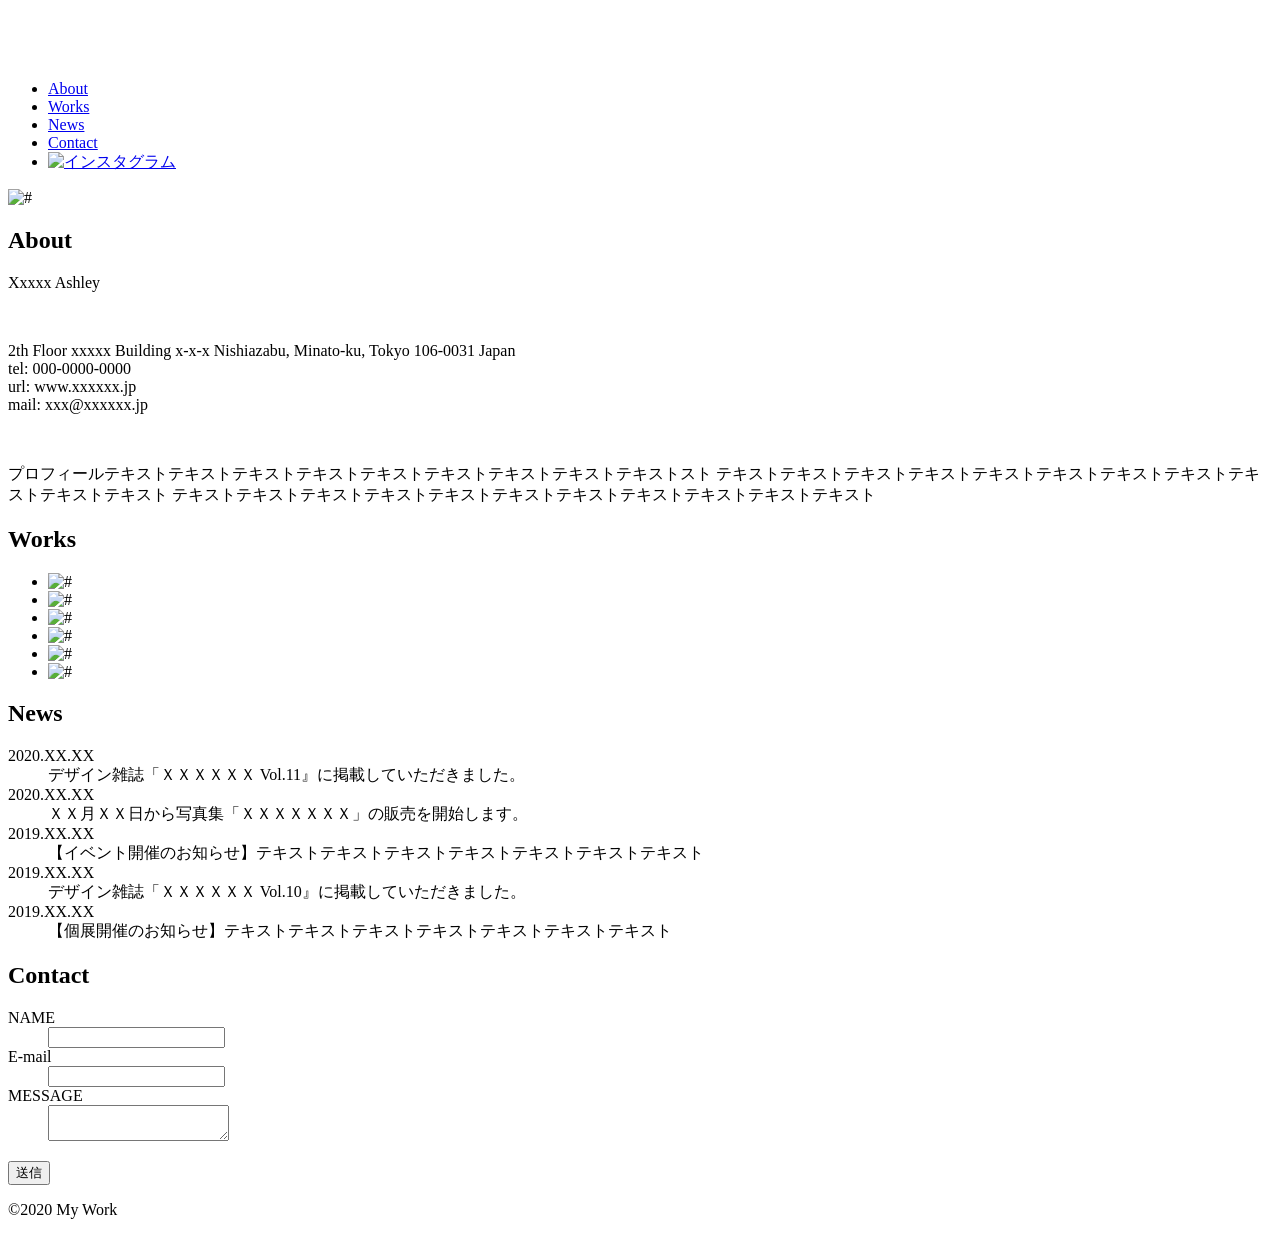
==== index.html @ 7b0abcd5 "Create index.html" ====
<!DOCTYPE html>
<html lang="jp">
<head>
    <meta charset="UTF-8">
    <title>My Work</title>
    <meta name="description" content="テキストテキストテキストテキスト">
    <meta name="viewport" content="width=device-width, initial-scale=1.0">
    <link rel="icon" href="img/favicon.ico">
    <link rel="stylesheet" href="css/reset.css">
    <link rel="stylesheet" href="css/style.css">


</head>
<body>
    <header id="header" class="wrapper">
        <h1 class="site-title">
            <a href="index.html"><img src="img/logo.svg" alt=""></a>
        </h1>
        <nav>
            <ul>
                <li><a href="#about">About</a></li>
                <li><a href="#works">Works</a></li>
                <li><a href="#news">News</a></li>
                <li><a href="#contact">Contact</a></li>
                <li><a href="http://">
                    <img src="img/icon-instagram.png" alt="インスタグラム">
                    </a>
                </li>
            </ul>
        </nav>
    </header>

    <main>
        <div class="mainvisual">
            <img src="img/mainvisual-pc.jpg" alt="#">
        </div>
        
        <section id="about" class="wrapper">
            <h2>About</h2>
                <p class="myname">Xxxxx Ashley</p>
                <br>
                <p>2th Floor xxxxx Building x-x-x Nishiazabu, Minato-ku, Tokyo 106-0031 Japan <br>
                    tel: 000-0000-0000 <br>
                    url: www.xxxxxx.jp <br>
                    mail: xxx@xxxxxx.jp
                </p>
                <br>
                <p>
                プロフィールテキストテキストテキストテキストテキストテキストテキストテキストテキストスト テキストテキストテキストテキストテキストテキストテキストテキストテキストテキストテキスト テキストテキストテキストテキストテキストテキストテキストテキストテキストテキストテキスト
                </p>
        </section>

        <section id="works" class="wrapper">
            <h2>Works</h2>
            <ul>
                <li><img src="img/works1.jpg" alt="#"></li>
                <li><img src="img/works2.jpg" alt="#"></li>
                <li><img src="img/works3.jpg" alt="#"></li>
                <li><img src="img/works4.jpg" alt="#"></li>
                <li><img src="img/works5.jpg" alt="#"></li>
                <li><img src="img/works6.jpg" alt="#"></li>
            </ul>
        </section>
        
        <section id="news" class="wrapper">
            <h2>News</h2>
            <dl>
                <dt>2020.XX.XX</dt> 
                <dd>デザイン雑誌「ＸＸＸＸＸＸ Vol.11』に掲載していただきました。</dd>
                <dt>2020.XX.XX</dt>
                <dd>ＸＸ月ＸＸ日から写真集「ＸＸＸＸＸＸＸ」の販売を開始します。 </dd>
                <dt>2019.XX.XX</dt>
                <dd>【イベント開催のお知らせ】テキストテキストテキストテキストテキストテキストテキスト</dd>
                <dt>2019.XX.XX</dt>
                <dd>デザイン雑誌「ＸＸＸＸＸＸ Vol.10』に掲載していただきました。</dd>
                <dt>2019.XX.XX</dt>
                <dd>【個展開催のお知らせ】テキストテキストテキストテキストテキストテキストテキスト</dd>
            
            </dl>
        </section>
        
        <section id="contact" class="wrapper">
            <h2>Contact</h2>
           <form action="#" method="post"></form>
            <dl>
                <dt>NAME</dt>
                <dd><input type="text" name="name"></dd>
                <dt>E-mail</dt>
                <dd> <input type="text" name="email"></dd>
                <dt>MESSAGE</dt>
                <dd>
                <textarea name="message"></textarea>
                </dd>
                <p>
                  <input class="submit" type="submit" value="送信">
                </p>               
            </dl> 
            </form>
        </section>
    </main>

    <footer>
       <p> &copy;2020 My Work</p>
    </footer>
</body>
</html>
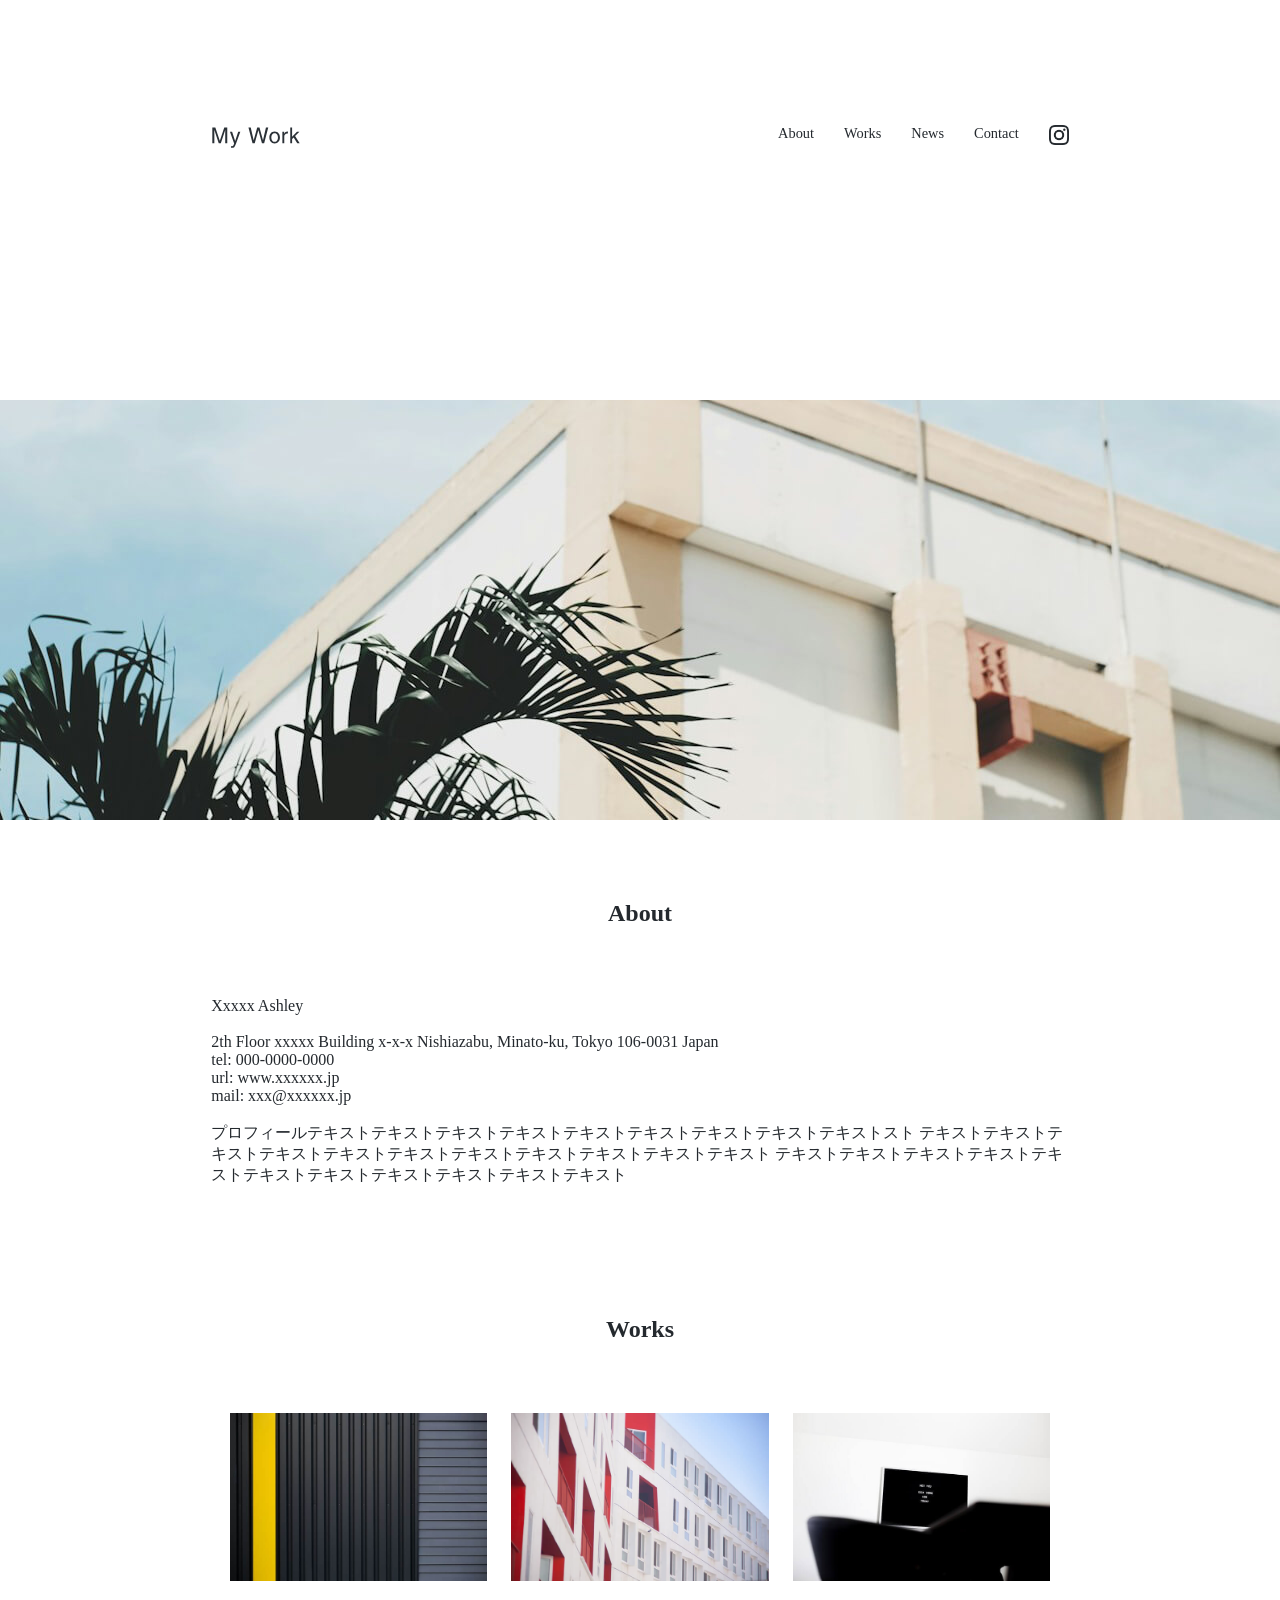
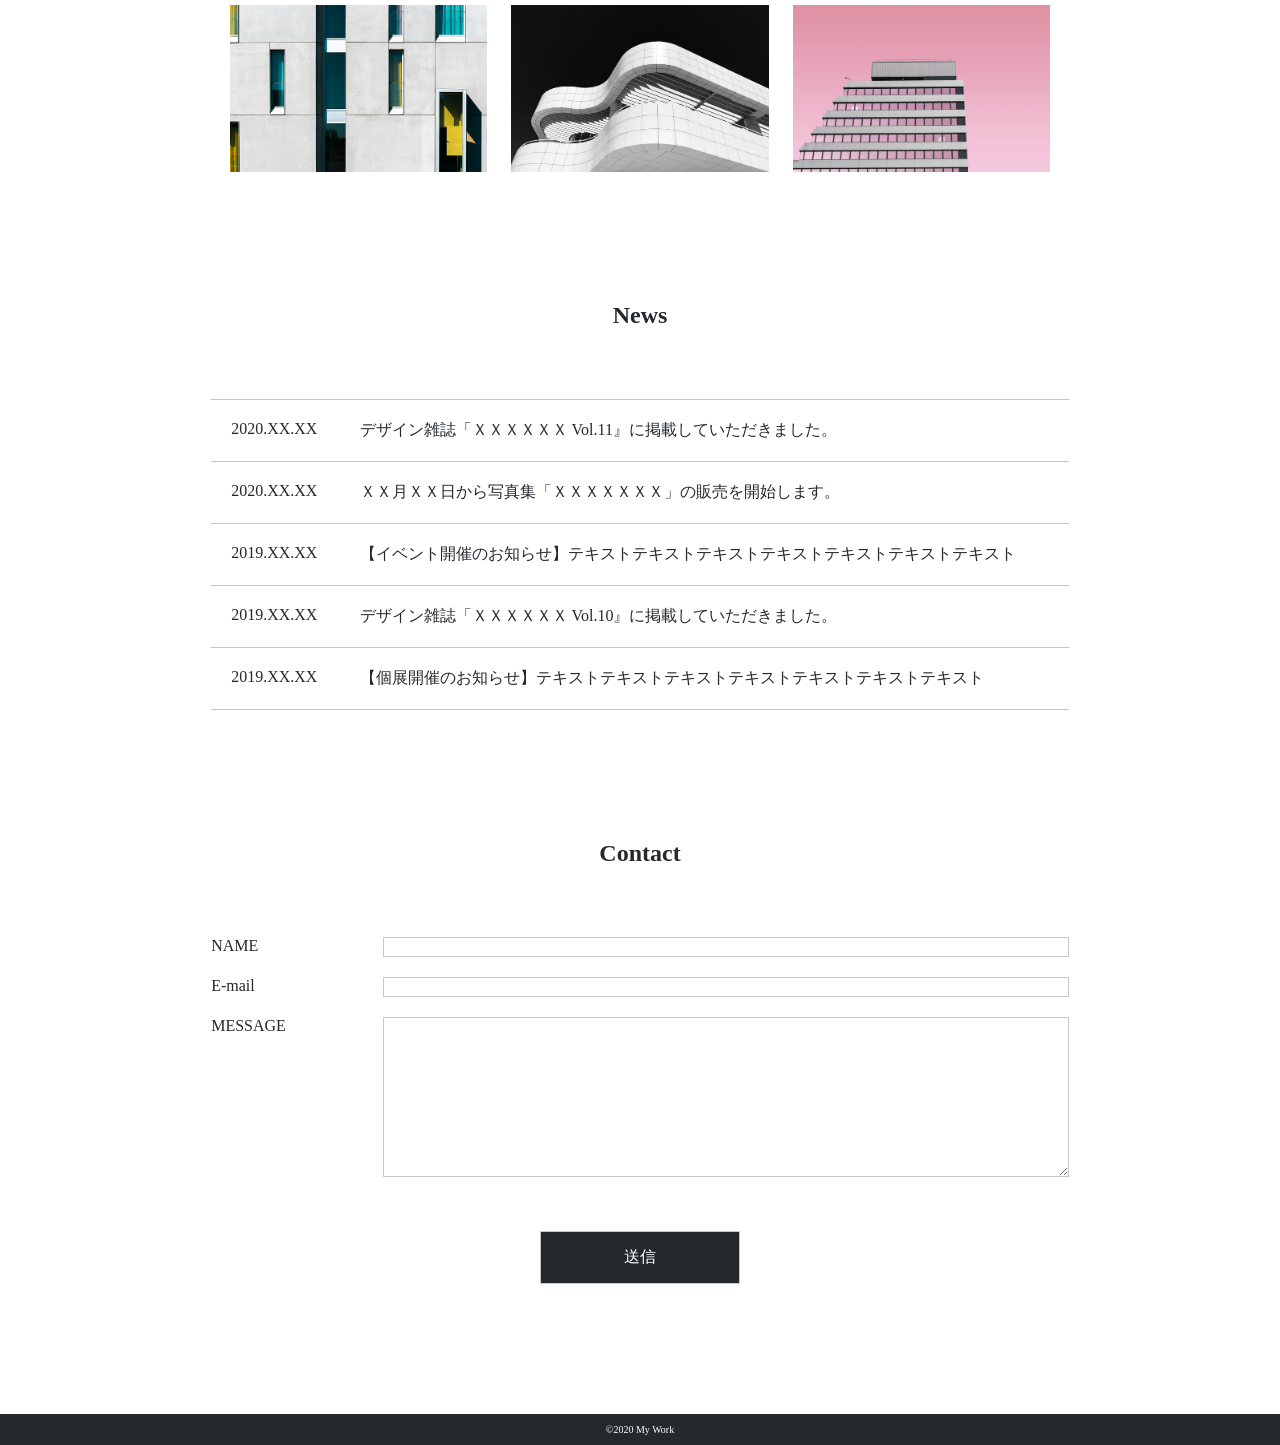
==== commit 55db1d1d: "Update index.html" ====
--- a/index.html
+++ b/index.html
@@ -32,7 +32,10 @@
 
     <main>
         <div class="mainvisual">
+            <picture>
+            <source media="(max-width:600px)" srcset="img/mainvisual-sp.jpg" alt="#">
             <img src="img/mainvisual-pc.jpg" alt="#">
+            </picture>
         </div>
         
         <section id="about" class="wrapper">
--- a/css/style.css
+++ b/css/style.css
@@ -0,0 +1,251 @@
+@charset "UTF-8";
+
+html{
+    font-size: 100%;
+}
+
+body{
+    color:#24292E;
+}
+
+a{
+    text-decoration: none;
+    color:#24292E;
+}
+
+.wrapper{
+    max-width: 960px;
+    padding: 0 4%;
+    margin: 0 auto 130px auto;
+}
+
+/*------------------
+ヘッダー
+--------------------*/
+header{
+    display: flex;
+    justify-content: space-between;
+    align-items: center;
+    height: 270px;
+}
+
+.site-title{
+    padding: 10px 0;
+}
+
+.site-title img{
+    height: 27px;
+}
+
+
+header ul{
+    display: flex;
+    padding: 10px 0;
+}
+
+header li{
+    margin-left: 30px;
+    font-size: 0.9rem;    
+}
+
+header img{
+    height: 20px;
+}
+
+header a:hover{
+    color: #979696;
+}
+/*------------------
+MainVisual
+--------------------*/
+.mainvisual{
+    margin-bottom: 80px;
+}
+.mainvisual img{
+    max-width: 1920px;
+    height: 420px;
+    width: 100%;
+    object-fit: cover;
+}
+/*------------------
+About
+--------------------*/
+h2{
+    display: flex;
+    justify-content: center;
+    margin-bottom: 70px;
+}
+/*------------------
+Works
+--------------------*/
+#works ul{
+    display: flex;
+    flex-wrap: wrap;
+    gap: 24px;
+    justify-content: center;
+
+}
+
+#works li{
+    width: 30%;
+}
+
+/*------------------
+News
+--------------------*/
+#news dl{
+    display: flex;
+    flex-wrap: wrap;
+    border-bottom: 1px solid #C8C8C8;
+}
+#news dt{
+    width: 15%;
+    padding: 20px;
+    border-top: 1px solid #C8C8C8;
+}
+#news dd{
+    width: 85%;
+    padding: 20px;
+    border-top: 1px solid #C8C8C8;
+}
+
+
+/*------------------
+Contact
+--------------------*/
+
+#contact dl{
+    display: flex;
+    flex-wrap: wrap;
+    justify-content: center;
+}
+
+#contact dt{
+    width: 20%;
+    padding-bottom: 20px;    
+}
+
+#contact dd{
+    width: 80%;
+    padding-bottom: 20px;    
+}
+
+#contact input,textarea{
+    width: 100%;
+    border: 1px solid #C8C8C8
+    }
+#contact textarea{
+    height: 160px;
+    margin-bottom: 30px;
+}
+
+#contact .submit{
+    background-color: #24292E;
+    color: #FFFFFF;
+    width: 200px;
+    height: 53px;
+}
+
+#contact .submit:hover{
+    background-color: #FFFFFF;
+    color: #24292E;
+    border-color:#24292E;
+}
+
+/*------------------
+Footer
+--------------------*/
+footer{
+    background-color:#24292E ;
+    text-align: center;
+    font-size: 10px;
+    padding: 10px;
+    color: #FFFFFF;
+
+
+    
+}
+
+/*携帯用*/
+
+@media(max-width:600px){
+/*------------------
+ヘッダー
+--------------------*/
+header{
+    display: flex;
+    flex-direction: column;
+    justify-content: center;
+    height:100px ;
+}
+
+header li:first-child{
+    margin-left:0 ;
+}
+
+
+/*------------------
+About
+--------------------*/
+p{
+    margin-bottom: 50px;
+}
+
+.myname{
+    margin-bottom:30px;
+}
+/*------------------
+Works
+--------------------*/
+#works ul{
+    flex-direction: column;
+}
+
+#works li{
+    width: 100%;
+}
+/*------------------
+News
+--------------------*/
+#news dl{
+    flex-direction: column;
+    border-bottom: 0px solid #C8C8C8;
+    border-top: 1px solid #C8C8C8;
+}
+
+#news dt{
+    padding-top: 10px;
+    padding-bottom: 0;
+    border-top: none
+}
+#news dd{
+    padding-top: 0;
+    padding-bottom: 10px;
+    border-bottom: 1px solid #C8C8C8;
+    border-top:none;
+    width: 100%;
+}
+
+/*------------------
+Contact
+--------------------*/
+#contact dl{
+    flex-direction: column;
+    align-items: center;
+}
+
+#contact dt{
+    width: 100%;
+    padding-bottom: 0px;    
+}
+
+#contact dd{
+    width: 100%;
+    padding-bottom: 20px;    
+}
+
+#contact input{
+    height: 40px;
+    }
+
+}
